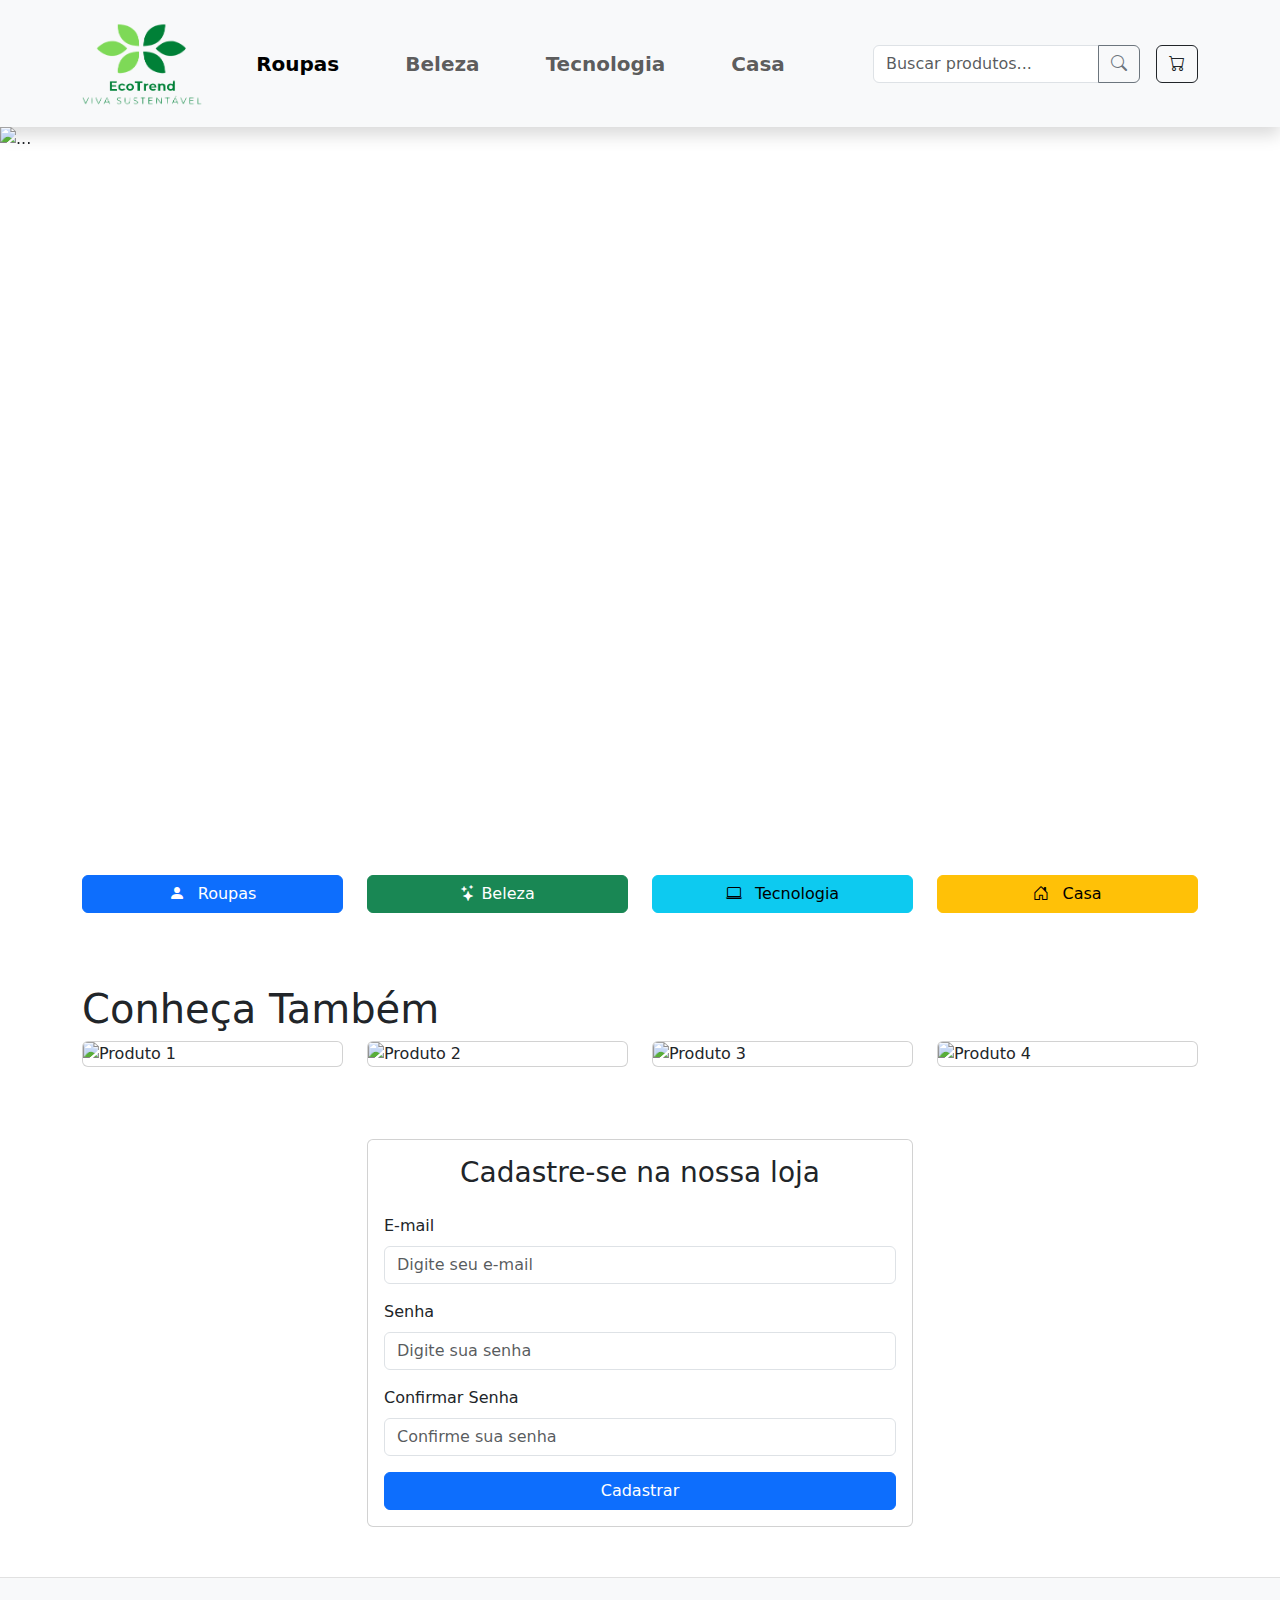
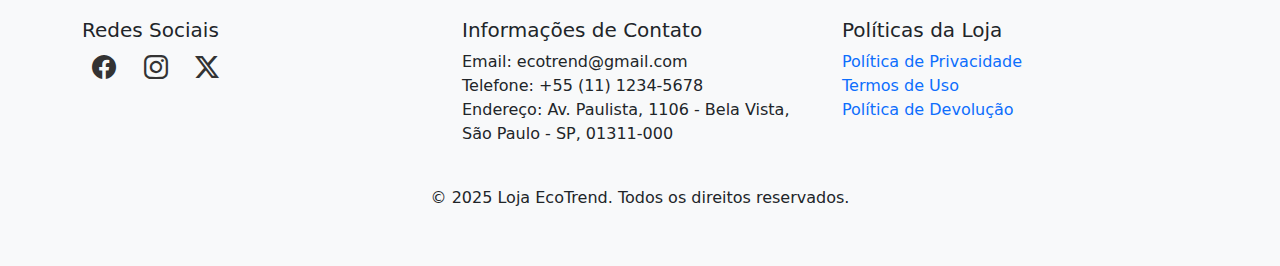
==== index.html @ 7510c72c "Adicionando pagina roupas" ====
<!DOCTYPE html>
<html lang="pt-BR">
<head>
    <meta charset="UTF-8">
    <meta name="viewport" content="width=device-width, initial-scale=1.0">
    <title>EcoTrend</title>
    <link rel="icon" href="./src/assets/logo2.png" type="image/x-icon">
    <link rel="stylesheet" href="bootstrap-5.3.3-dist/css/bootstrap.min.css">
    <link rel="stylesheet" href="https://cdn.jsdelivr.net/npm/bootstrap-icons/font/bootstrap-icons.css">
    <link rel="stylesheet" href="./src/css/styles.css">
    
</head>
<body>

      <!-- Cabeçalho -->
    <nav class="navbar navbar-expand-lg bg-light py-3 shadow">
      <div class="container">
        
          <a class="navbar-brand" href="./index.html">
              <img src="./src/assets/logo1.png" alt="Logo" width="120">
          </a>

          <div class="collapse navbar-collapse justify-content-center d-none d-lg-flex" id="navbarNav">
              <ul class="navbar-nav fs-5">
                  <li class="nav-item">
                      <a class="nav-link active fw-bold" href="./roupas.html">Roupas</a>
                  </li>
                  <li class="nav-item">
                      <a class="nav-link fw-bold" href="#">Beleza</a>
                  </li>
                  <li class="nav-item">
                      <a class="nav-link fw-bold" href="#">Tecnologia</a>
                  </li>
                  <li class="nav-item">
                      <a class="nav-link fw-bold" href="#">Casa</a>
                  </li>
              </ul>
          </div>

          <div class="d-flex ms-auto">
              <div class="input-group me-3">
                  <input type="text" class="form-control" placeholder="Buscar produtos...">
                  <button class="btn btn-outline-secondary" type="button">
                      <i class="bi bi-search"></i>
                  </button>
              </div>
              <a href="#" class="btn btn-outline-dark">
                  <i class="bi bi-cart"></i>
              </a>
          </div>
      </div>
  </nav>

    <!-- Carrossel -->
    <div id="carouselExampleIndicators" class="carousel slide">
      <div class="carousel-indicators">
        <button type="button" data-bs-target="#carouselExampleIndicators" data-bs-slide-to="0" class="active" aria-current="true" aria-label="Slide 1"></button>
        <button type="button" data-bs-target="#carouselExampleIndicators" data-bs-slide-to="1" aria-label="Slide 2"></button>
        <button type="button" data-bs-target="#carouselExampleIndicators" data-bs-slide-to="2" aria-label="Slide 3"></button>
      </div>
      <div class="carousel-inner">
        <div class="carousel-item active">
          <img src="/src/assets/imagem 1.jpg" class="d-block w-100" alt="...">
        </div>
        <div class="carousel-item">
          <img src="/src/assets/imagem 2.jpg" class="d-block w-100" alt="...">
        </div>
        <div class="carousel-item">
          <img src="/src/assets/imagem 3.jpg" class="d-block w-100" alt="...">
        </div>
      </div>
      <button class="carousel-control-prev" type="button" data-bs-target="#carouselExampleIndicators" data-bs-slide="prev">
        <span class="carousel-control-prev-icon" aria-hidden="true"></span>
        <span class="visually-hidden">Previous</span>
      </button>
      <button class="carousel-control-next" type="button" data-bs-target="#carouselExampleIndicators" data-bs-slide="next">
        <span class="carousel-control-next-icon" aria-hidden="true"></span>
        <span class="visually-hidden">Next</span>
      </button>
    </div>

        <!-- Botões de Categoria -->
    <div class="container mt-5 text-center">
      <div class="row">

          <div class="col-6 col-md-3 mb-4">
              <button class="btn btn-primary w-100">
                  <i class="bi bi-person-fill me-2"></i> Roupas
              </button>
          </div>

          <div class="col-6 col-md-3 mb-4">
              <button class="btn btn-success w-100">
                <i class="bi bi-stars"></i></i> Beleza
              </button>
          </div>

          <div class="col-6 col-md-3 mb-4">
              <button class="btn btn-info w-100">
                  <i class="bi bi-laptop me-2"></i> Tecnologia
              </button>
          </div>

          <div class="col-6 col-md-3 mb-4">
              <button class="btn btn-warning w-100">
                  <i class="bi bi-house-door me-2"></i> Casa
              </button>
          </div>
      </div>
  </div>

 <!-- Container para os cards -->
 <div class="container mt-5">
  <h1>Conheça Também</h1>
  <div class="row justify-content-center">
      <div class="col-12 col-md-3 mb-4">
          <a href="pagina_de_compra.html" class="text-decoration-none">
              <div class="card">
                  <img src="https://via.placeholder.com/250" class="card-img-top" alt="Produto 1">
              </div>
          </a>
      </div>

      <div class="col-12 col-md-3 mb-4">
          <a href="pagina_de_compra.html" class="text-decoration-none">
              <div class="card">
                  <img src="https://via.placeholder.com/250" class="card-img-top" alt="Produto 2">
              </div>
          </a>
      </div>

      <div class="col-12 col-md-3 mb-4">
          <a href="pagina_de_compra.html" class="text-decoration-none">
              <div class="card">
                  <img src="https://via.placeholder.com/250" class="card-img-top" alt="Produto 3">
              </div>
          </a>
      </div>

      <div class="col-12 col-md-3 mb-4">
          <a href="pagina_de_compra.html" class="text-decoration-none">
              <div class="card">
                  <img src="https://via.placeholder.com/250" class="card-img-top" alt="Produto 4">
              </div>
          </a>
      </div>
  </div>
</div>
      
<!-- Cadrastro -->
<div class="container mt-5">
  <div class="row justify-content-center">
      <div class="col-12 col-md-6">
          <div class="card">
              <div class="card-body">
                  <h3 class="card-title text-center mb-4">Cadastre-se na nossa loja</h3>

                  <form action="#" method="POST">
                      <div class="mb-3">
                          <label for="email" class="form-label">E-mail</label>
                          <input type="email" class="form-control" id="email" name="email" placeholder="Digite seu e-mail" required>
                      </div>

                      <div class="mb-3">
                          <label for="senha" class="form-label">Senha</label>
                          <input type="password" class="form-control" id="senha" name="senha" placeholder="Digite sua senha" required>
                      </div>

                      <div class="mb-3">
                          <label for="confirma_senha" class="form-label">Confirmar Senha</label>
                          <input type="password" class="form-control" id="confirma_senha" name="confirma_senha" placeholder="Confirme sua senha" required>
                      </div>

                      <div class="d-grid">
                          <button type="submit" class="btn btn-primary">Cadastrar</button>
                      </div>
                  </form>
              </div>
          </div>
      </div>
  </div>
</div>

<!-- Rodapé -->
<footer class="footer">
  <div class="container">
      <div class="row">

          <div class="col-12 col-md-4 mb-4">
              <h5>Redes Sociais</h5>
              <div class="social-icons">
                  <a href="https://facebook.com" target="_blank" aria-label="Facebook">
                    <i class="bi bi-facebook"></i>
                  </a>
                  <a href="https://instagram.com" target="_blank" aria-label="Instagram">
                    <i class="bi bi-instagram"></i>
                  </a>
                  <a href="https://twitter.com" target="_blank" aria-label="Twitter">
                    <i class="bi bi-twitter-x"></i>
                  </a>
              </div>
          </div>

          <div class="col-12 col-md-4 mb-4">
              <h5>Informações de Contato</h5>
              <ul class="list-unstyled">
                  <li>Email: ecotrend@gmail.com</li>
                  <li>Telefone: +55 (11) 1234-5678</li>
                  <li>Endereço: Av. Paulista, 1106 - Bela Vista, São Paulo - SP, 01311-000</li>
              </ul>
          </div>

          <div class="col-12 col-md-4 mb-4">
              <h5>Políticas da Loja</h5>
              <ul class="list-unstyled">
                  <li><a href="/politica-de-privacidade" class="text-decoration-none">Política de Privacidade</a></li>
                  <li><a href="/termos-de-uso" class="text-decoration-none">Termos de Uso</a></li>
                  <li><a href="/politica-de-devolucao" class="text-decoration-none">Política de Devolução</a></li>
              </ul>
          </div>
      </div>
      <div class="row">
          <div class="col-12 text-center">
              <p>&copy; 2025 Loja EcoTrend. Todos os direitos reservados.</p>
          </div>
      </div>
  </div>
</footer>

      
      <script src="https://cdn.jsdelivr.net/npm/bootstrap@5.3.0/dist/js/bootstrap.bundle.min.js"></script>
</body>
</html>
---- src/css/styles.css ----
.carousel-item img {
    width: 100%;
    height: 700px; /* Define uma altura fixa */
    object-fit: cover; /* Faz com que a imagem cubra o espaço sem distorcer */
}

.carousel-caption h5, .carousel-caption p {
    color: black; /* Definindo o texto como preto */
}

.card {
    cursor: pointer;
    transition: transform 0.2s ease-in-out;
}

.footer {
    background-color: #f8f9fa;
    padding: 40px 0;
    margin-top: 50px;
    border-top: 1px solid #e1e1e1;
}
.footer .social-icons a {
    margin: 0 10px;
    font-size: 24px;
    color: #333;
    text-decoration: none;
}
.footer .social-icons a:hover {
    color: #007bff;
}

.navbar-nav .nav-item {
    margin-right: 50px;
}
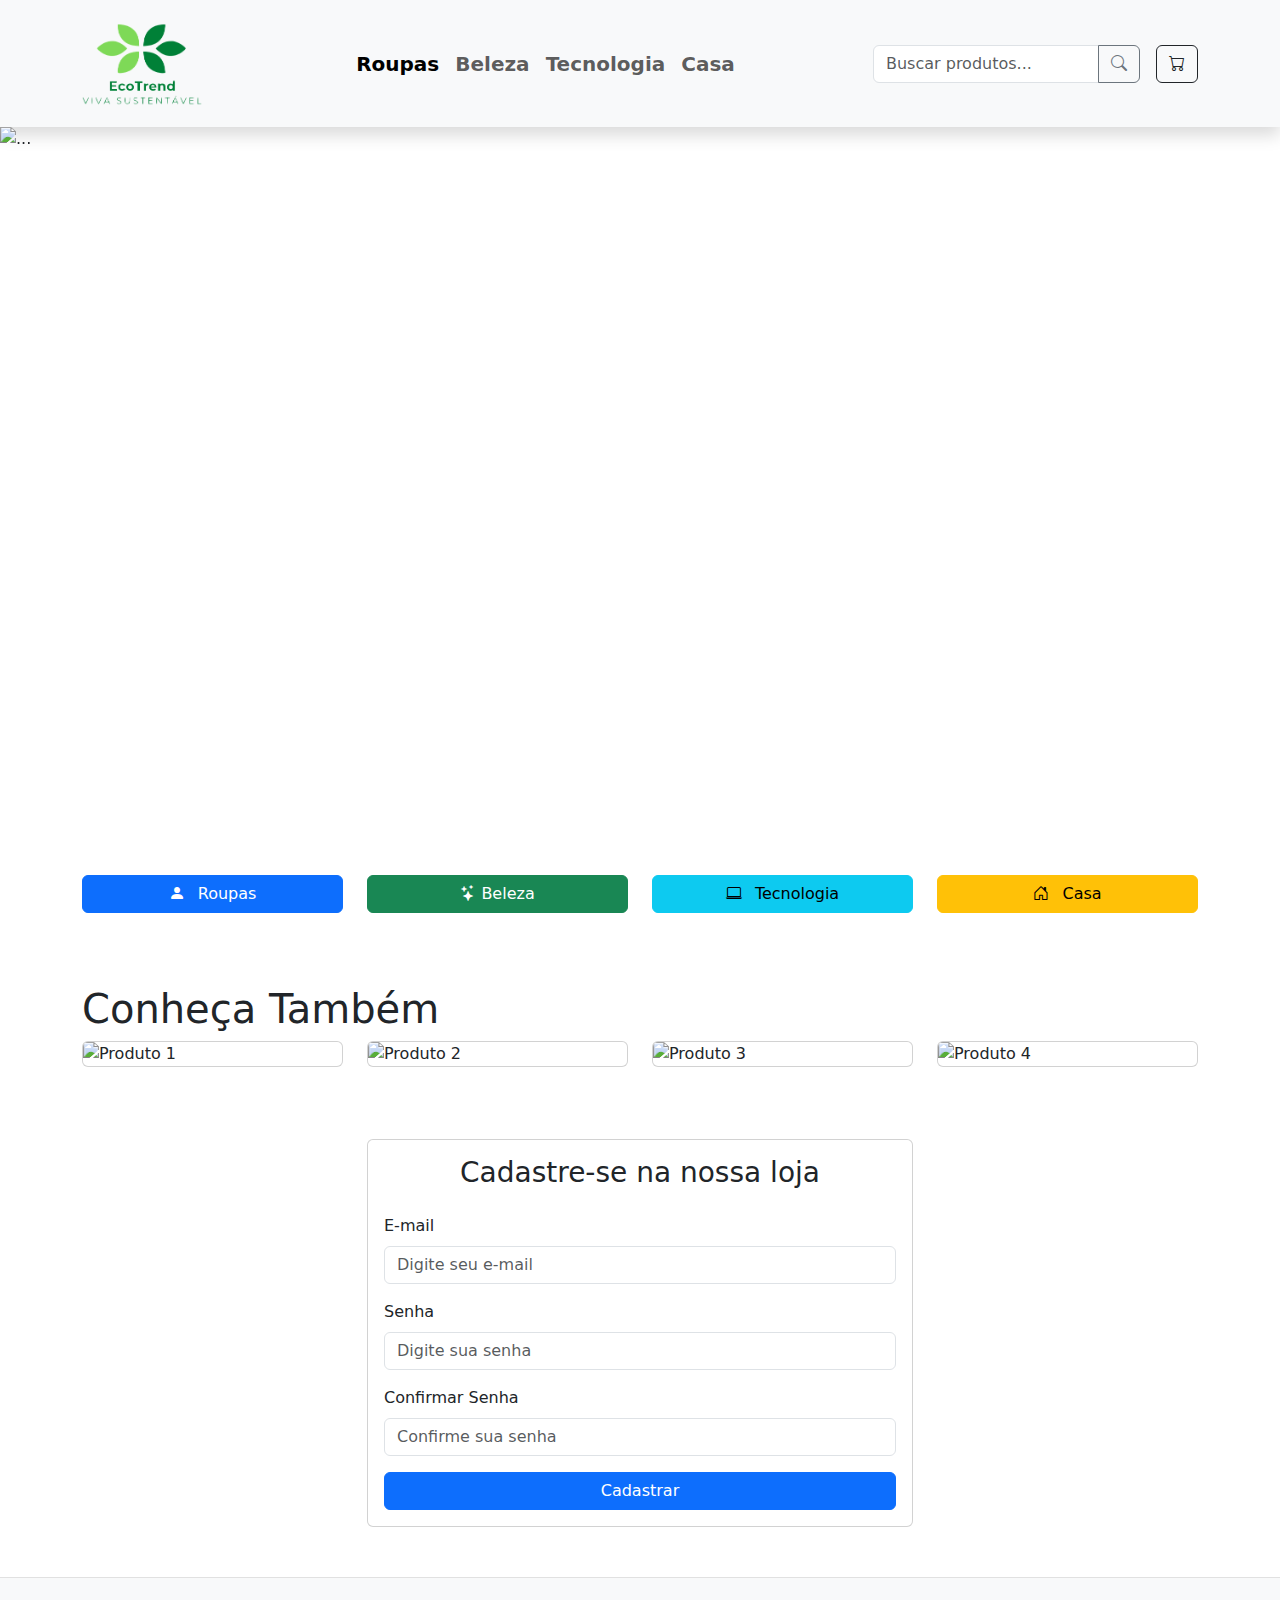
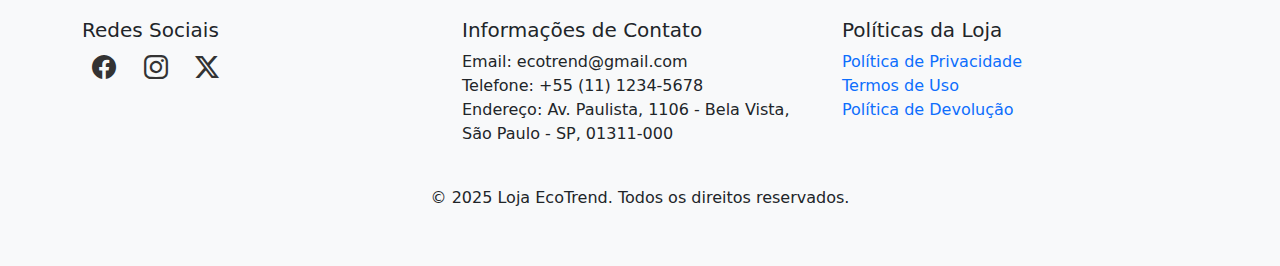
==== commit 546dc6d2: "footer das roupas" ====
--- a/index.html
+++ b/index.html
@@ -7,7 +7,7 @@
     <link rel="icon" href="./src/assets/logo2.png" type="image/x-icon">
     <link rel="stylesheet" href="bootstrap-5.3.3-dist/css/bootstrap.min.css">
     <link rel="stylesheet" href="https://cdn.jsdelivr.net/npm/bootstrap-icons/font/bootstrap-icons.css">
-    <link rel="stylesheet" href="./src/css/styles.css">
+    <link rel="stylesheet" href="./src/css/style.css">
     
 </head>
 <body>
--- a/src/css/style.css
+++ b/src/css/style.css
@@ -0,0 +1,30 @@
+.carousel-item img {
+    width: 100%;
+    height: 700px; /* Define uma altura fixa */
+    object-fit: cover; /* Faz com que a imagem cubra o espaço sem distorcer */
+}
+
+.carousel-caption h5, .carousel-caption p {
+    color: black; /* Definindo o texto como preto */
+}
+
+.card {
+    cursor: pointer;
+    transition: transform 0.2s ease-in-out;
+}
+
+.footer {
+    background-color: #f8f9fa;
+    padding: 40px 0;
+    margin-top: 50px;
+    border-top: 1px solid #e1e1e1;
+}
+.footer .social-icons a {
+    margin: 0 10px;
+    font-size: 24px;
+    color: #333;
+    text-decoration: none;
+}
+.footer .social-icons a:hover {
+    color: #007bff;
+}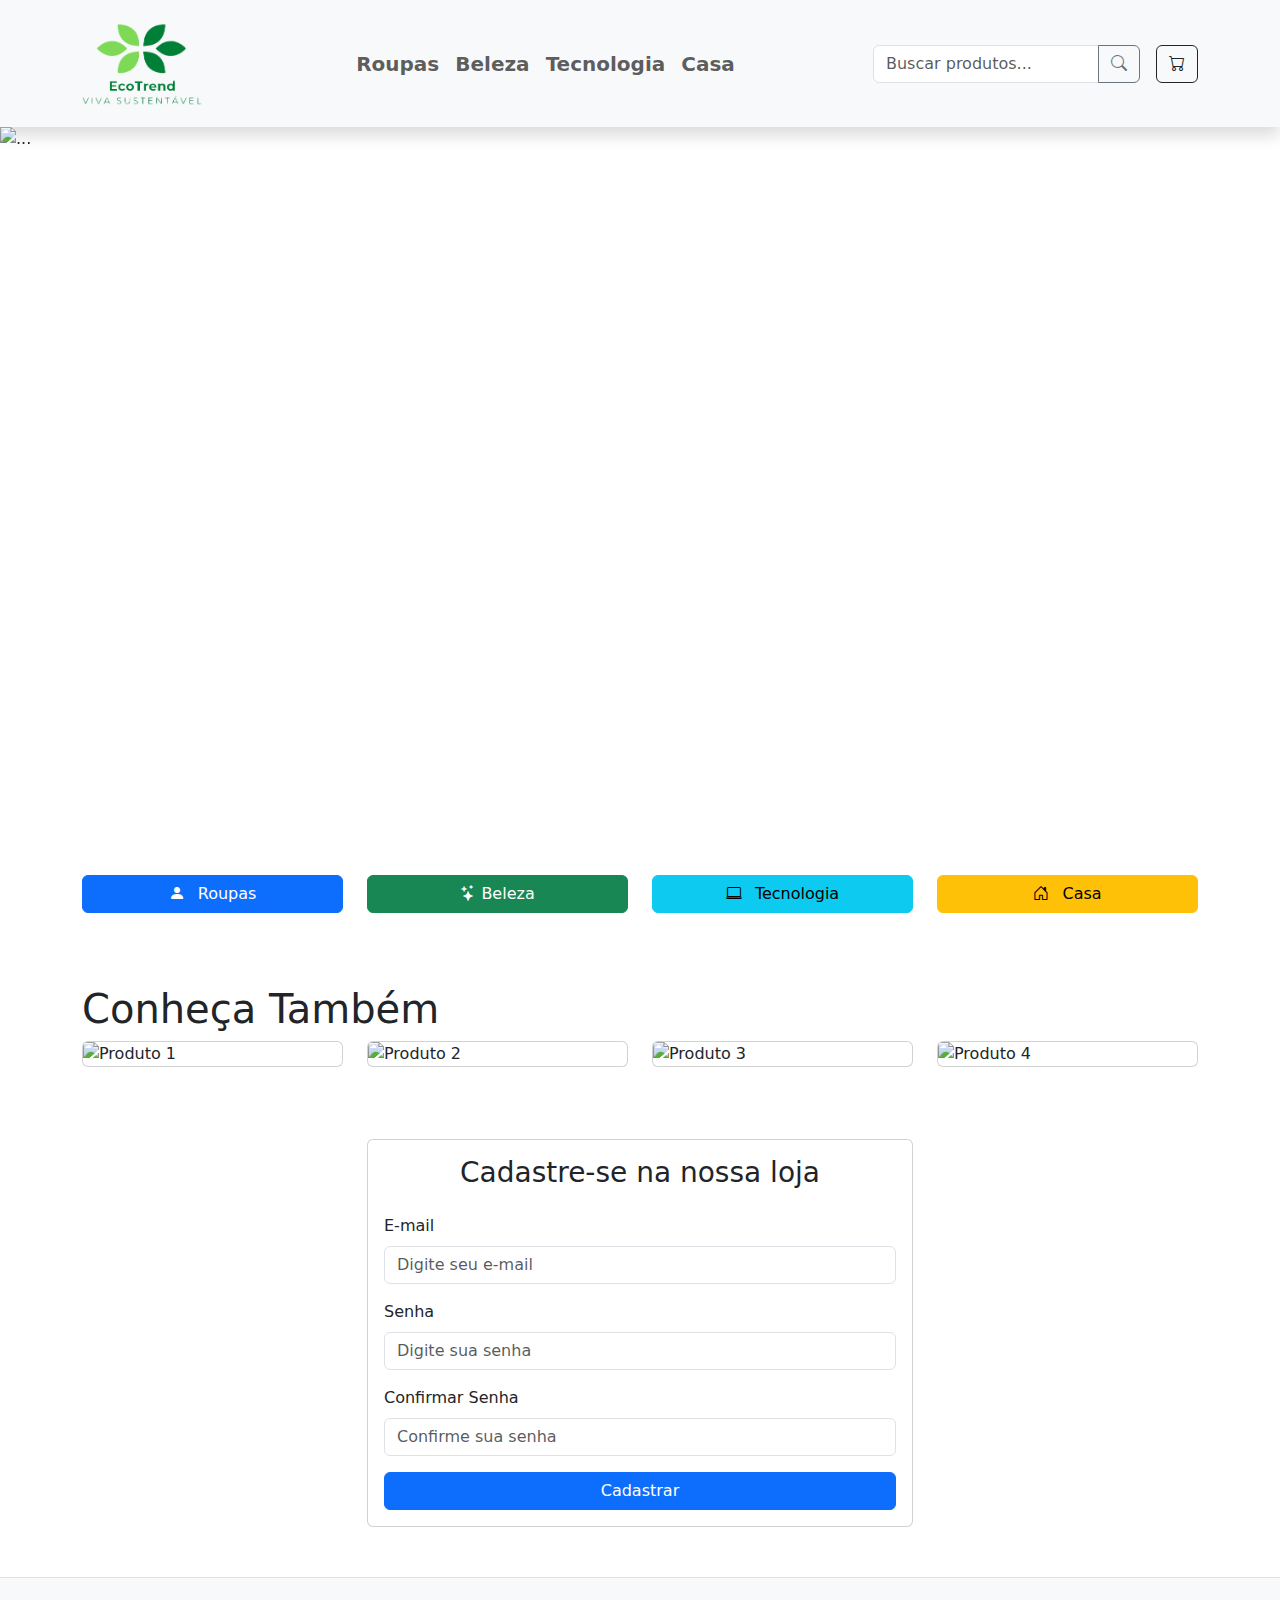
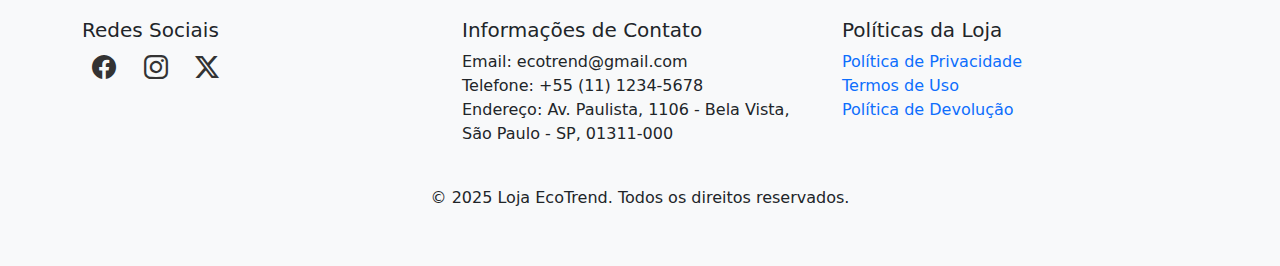
==== commit 6f7fbdeb: "arrumando menu" ====
--- a/index.html
+++ b/index.html
@@ -22,18 +22,20 @@
 
           <div class="collapse navbar-collapse justify-content-center d-none d-lg-flex" id="navbarNav">
               <ul class="navbar-nav fs-5">
-                  <li class="nav-item">
-                      <a class="nav-link active fw-bold" href="./roupas.html">Roupas</a>
-                  </li>
-                  <li class="nav-item">
-                      <a class="nav-link fw-bold" href="#">Beleza</a>
-                  </li>
-                  <li class="nav-item">
-                      <a class="nav-link fw-bold" href="#">Tecnologia</a>
-                  </li>
-                  <li class="nav-item">
-                      <a class="nav-link fw-bold" href="#">Casa</a>
-                  </li>
+                <li class="nav-item">
+                    <a class="nav-link fw-bold"
+                        href="./roupas.html">Roupas</a>
+                </li>
+                <li class="nav-item">
+                    <a class="nav-link fw-bold" href="./beleza.html">Beleza</a>
+                </li>
+                <li class="nav-item">
+                    <a class="nav-link fw-bold"
+                        href="./tecnologia.html">Tecnologia</a>
+                </li>
+                <li class="nav-item">
+                    <a class="nav-link fw-bold" href="./casa.html">Casa</a>
+                </li>
               </ul>
           </div>
 
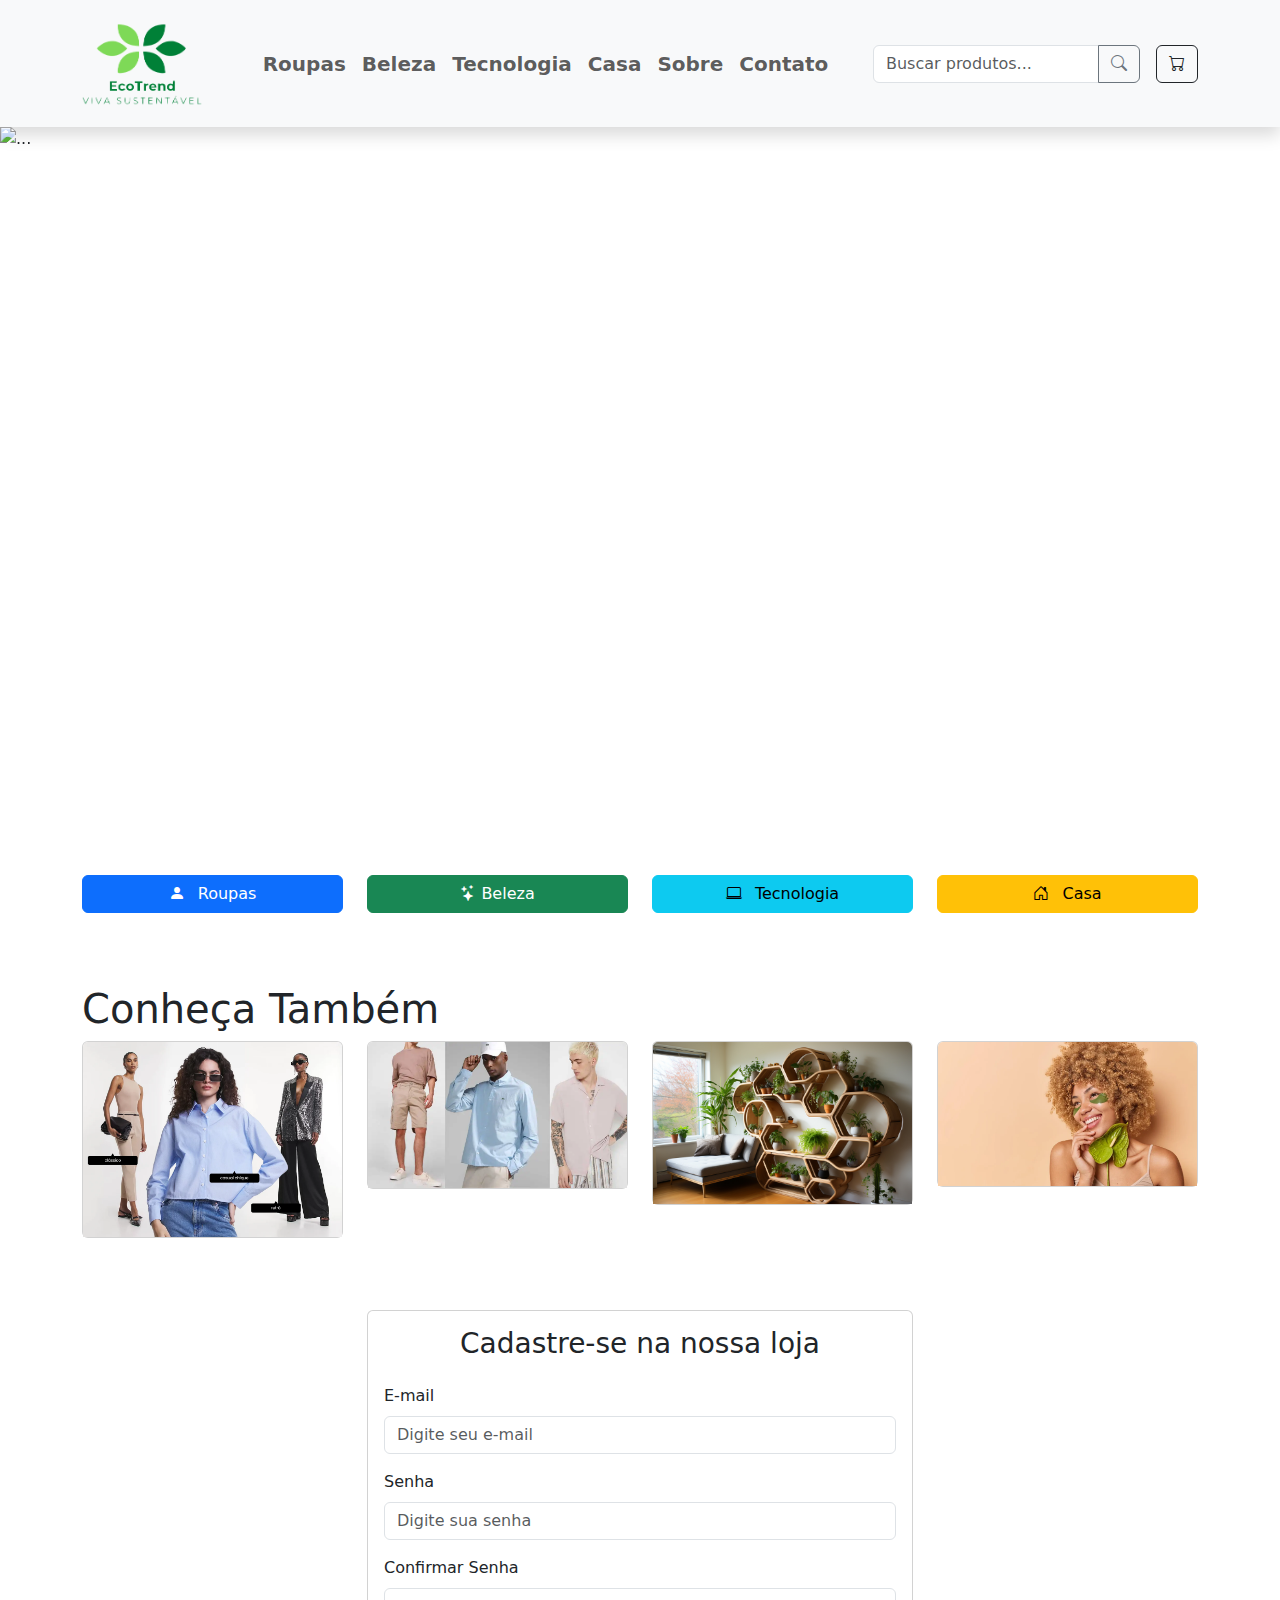
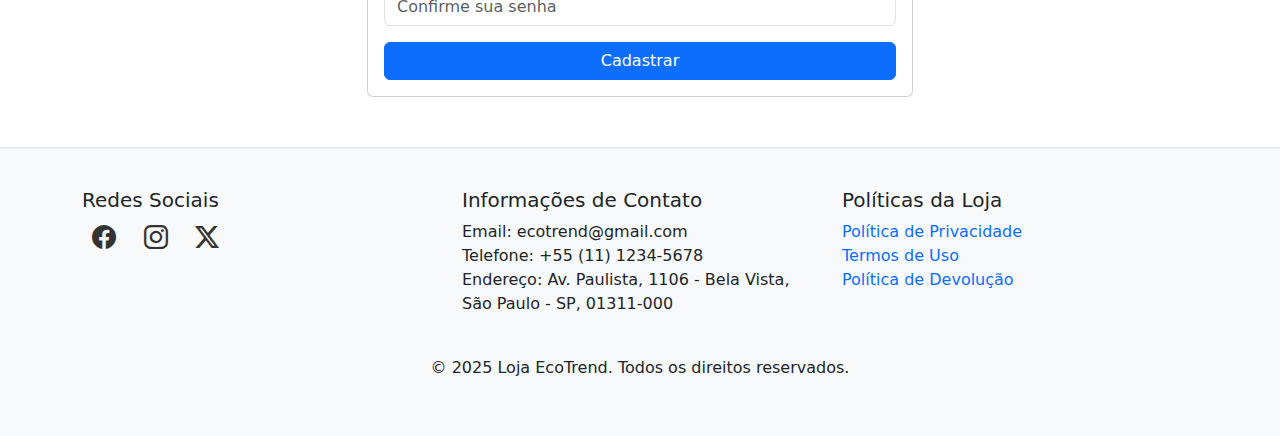
==== commit 78fc5aca: "pagina sobre estilizada e contatos" ====
--- a/index.html
+++ b/index.html
@@ -36,6 +36,12 @@
                 <li class="nav-item">
                     <a class="nav-link fw-bold" href="./casa.html">Casa</a>
                 </li>
+                <li class="nav-item">
+                    <a class="nav-link fw-bold" href="./sobre.html">Sobre</a>
+                </li>
+                <li class="nav-item">
+                    <a class="nav-link fw-bold" href="./contatos.html">Contato</a>
+                </li>
               </ul>
           </div>
 
@@ -118,31 +124,31 @@
       <div class="col-12 col-md-3 mb-4">
           <a href="pagina_de_compra.html" class="text-decoration-none">
               <div class="card">
-                  <img src="https://via.placeholder.com/250" class="card-img-top" alt="Produto 1">
-              </div>
-          </a>
-      </div>
-
-      <div class="col-12 col-md-3 mb-4">
-          <a href="pagina_de_compra.html" class="text-decoration-none">
-              <div class="card">
-                  <img src="https://via.placeholder.com/250" class="card-img-top" alt="Produto 2">
-              </div>
-          </a>
-      </div>
-
-      <div class="col-12 col-md-3 mb-4">
-          <a href="pagina_de_compra.html" class="text-decoration-none">
-              <div class="card">
-                  <img src="https://via.placeholder.com/250" class="card-img-top" alt="Produto 3">
-              </div>
-          </a>
-      </div>
-
-      <div class="col-12 col-md-3 mb-4">
-          <a href="pagina_de_compra.html" class="text-decoration-none">
-              <div class="card">
-                  <img src="https://via.placeholder.com/250" class="card-img-top" alt="Produto 4">
+                  <img src="/src/assets/produtoHome.png" class="card-img-top" alt="Produto 1">
+              </div>
+          </a>
+      </div>
+
+      <div class="col-12 col-md-3 mb-4">
+          <a href="pagina_de_compra.html" class="text-decoration-none">
+              <div class="card">
+                  <img src="/src/assets/homemHome.png" class="card-img-top" alt="Produto 2">
+              </div>
+          </a>
+      </div>
+
+      <div class="col-12 col-md-3 mb-4">
+          <a href="pagina_de_compra.html" class="text-decoration-none">
+              <div class="card">
+                  <img src="/src/assets/movelHome.png" class="card-img-top" alt="Produto 3">
+              </div>
+          </a>
+      </div>
+
+      <div class="col-12 col-md-3 mb-4">
+          <a href="pagina_de_compra.html" class="text-decoration-none">
+              <div class="card">
+                  <img src="/src/assets/belezaHome.png" class="card-img-top" alt="Produto 4">
               </div>
           </a>
       </div>
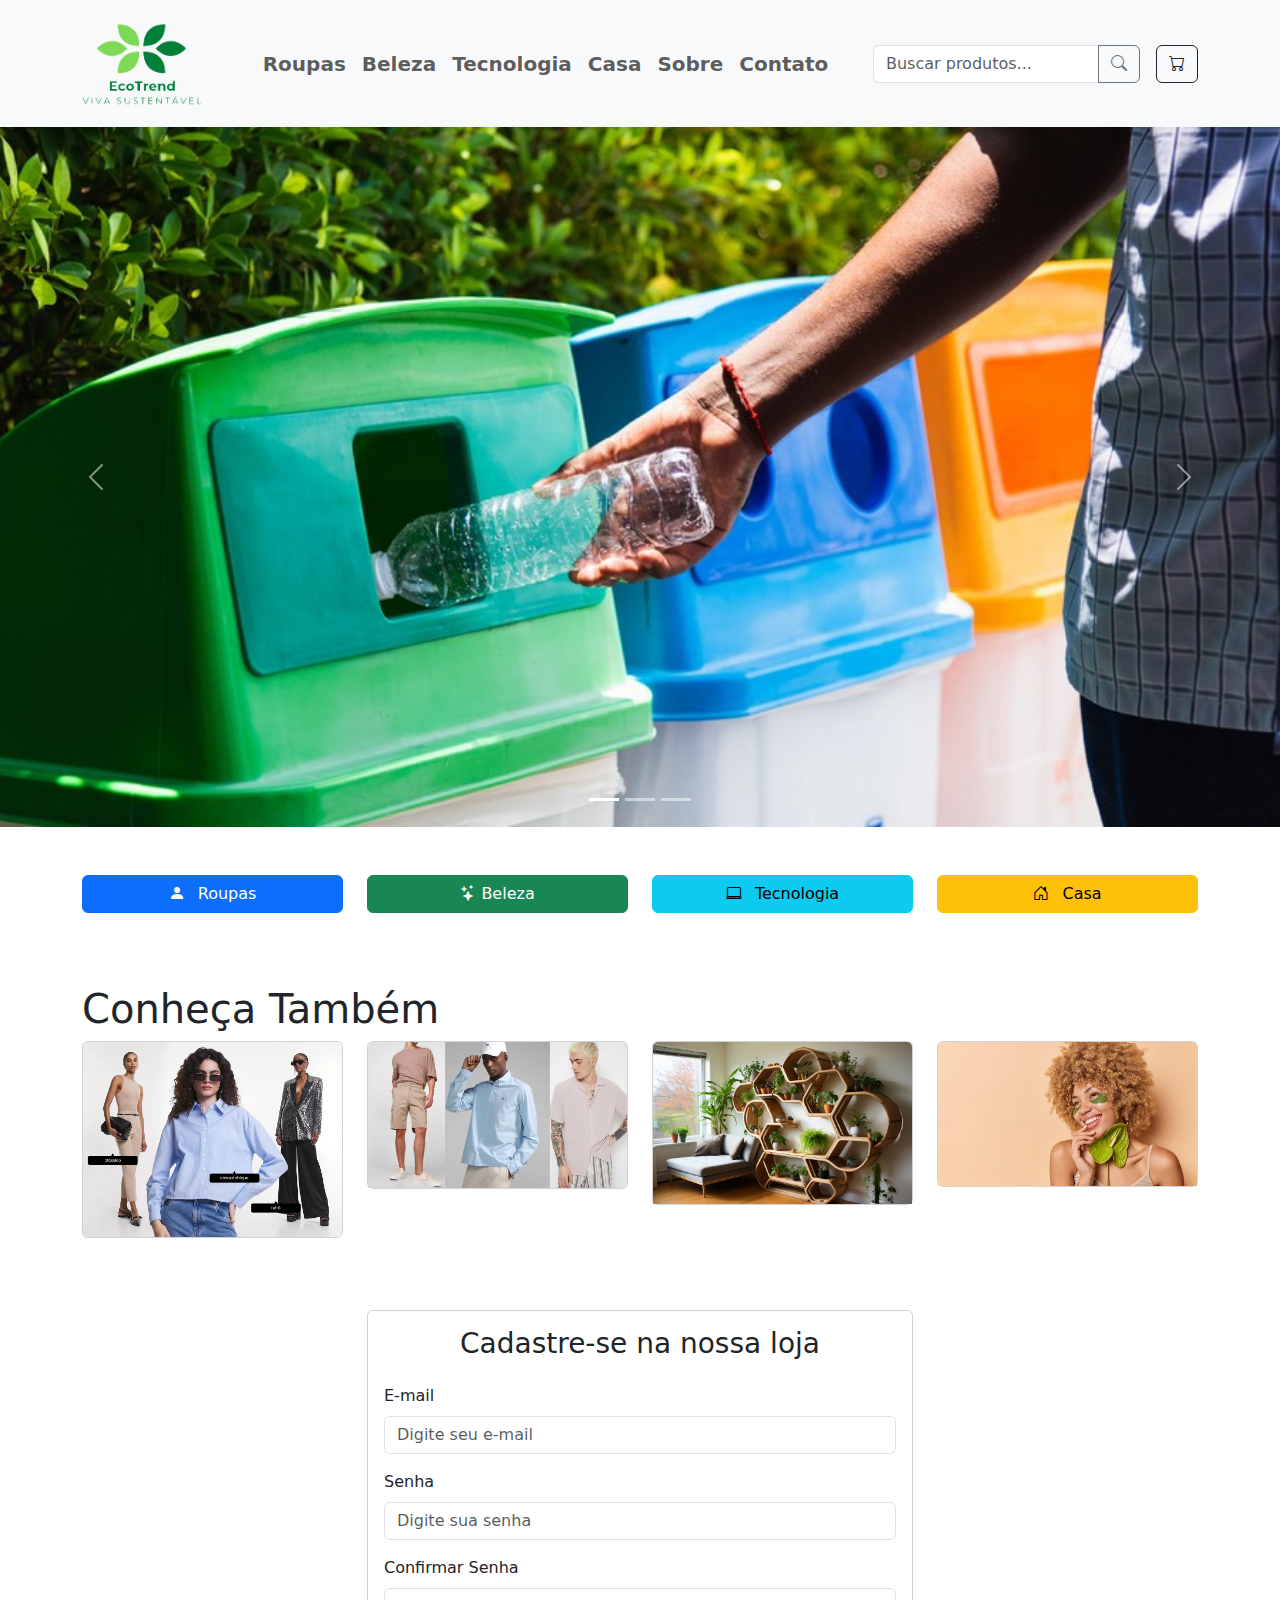
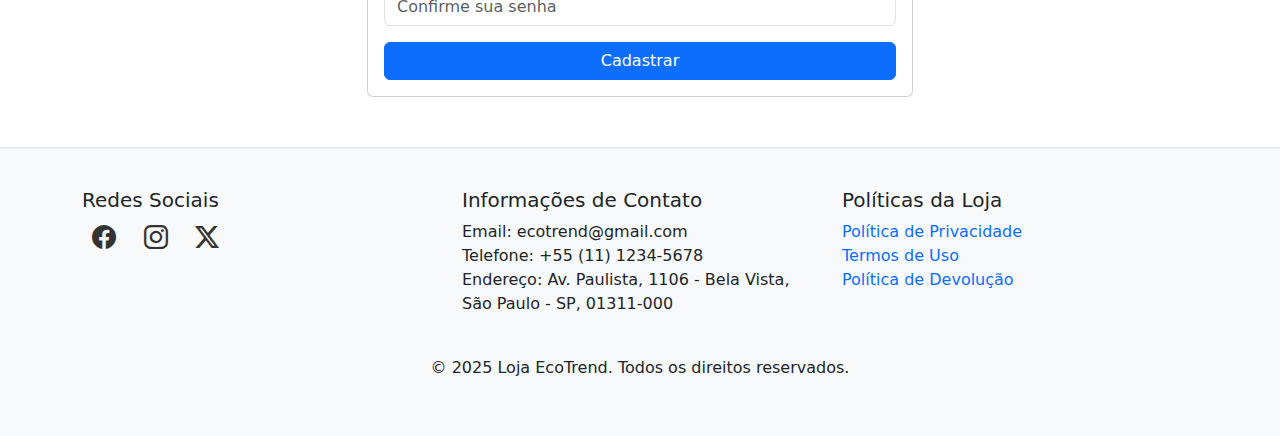
==== commit 91e9303e: "Adicionando imagens no index" ====
--- a/index.html
+++ b/index.html
@@ -68,13 +68,13 @@
       </div>
       <div class="carousel-inner">
         <div class="carousel-item active">
-          <img src="/src/assets/imagem 1.jpg" class="d-block w-100" alt="...">
+          <img src="/src/assets/recicle.png" class="d-block w-100" alt="...">
         </div>
         <div class="carousel-item">
-          <img src="/src/assets/imagem 2.jpg" class="d-block w-100" alt="...">
+          <img src="/src/assets/mundoverde.png" class="d-block w-100" alt="...">
         </div>
         <div class="carousel-item">
-          <img src="/src/assets/imagem 3.jpg" class="d-block w-100" alt="...">
+          <img src="/src/assets/industrias.png" class="d-block w-100" alt="...">
         </div>
       </div>
       <button class="carousel-control-prev" type="button" data-bs-target="#carouselExampleIndicators" data-bs-slide="prev">
